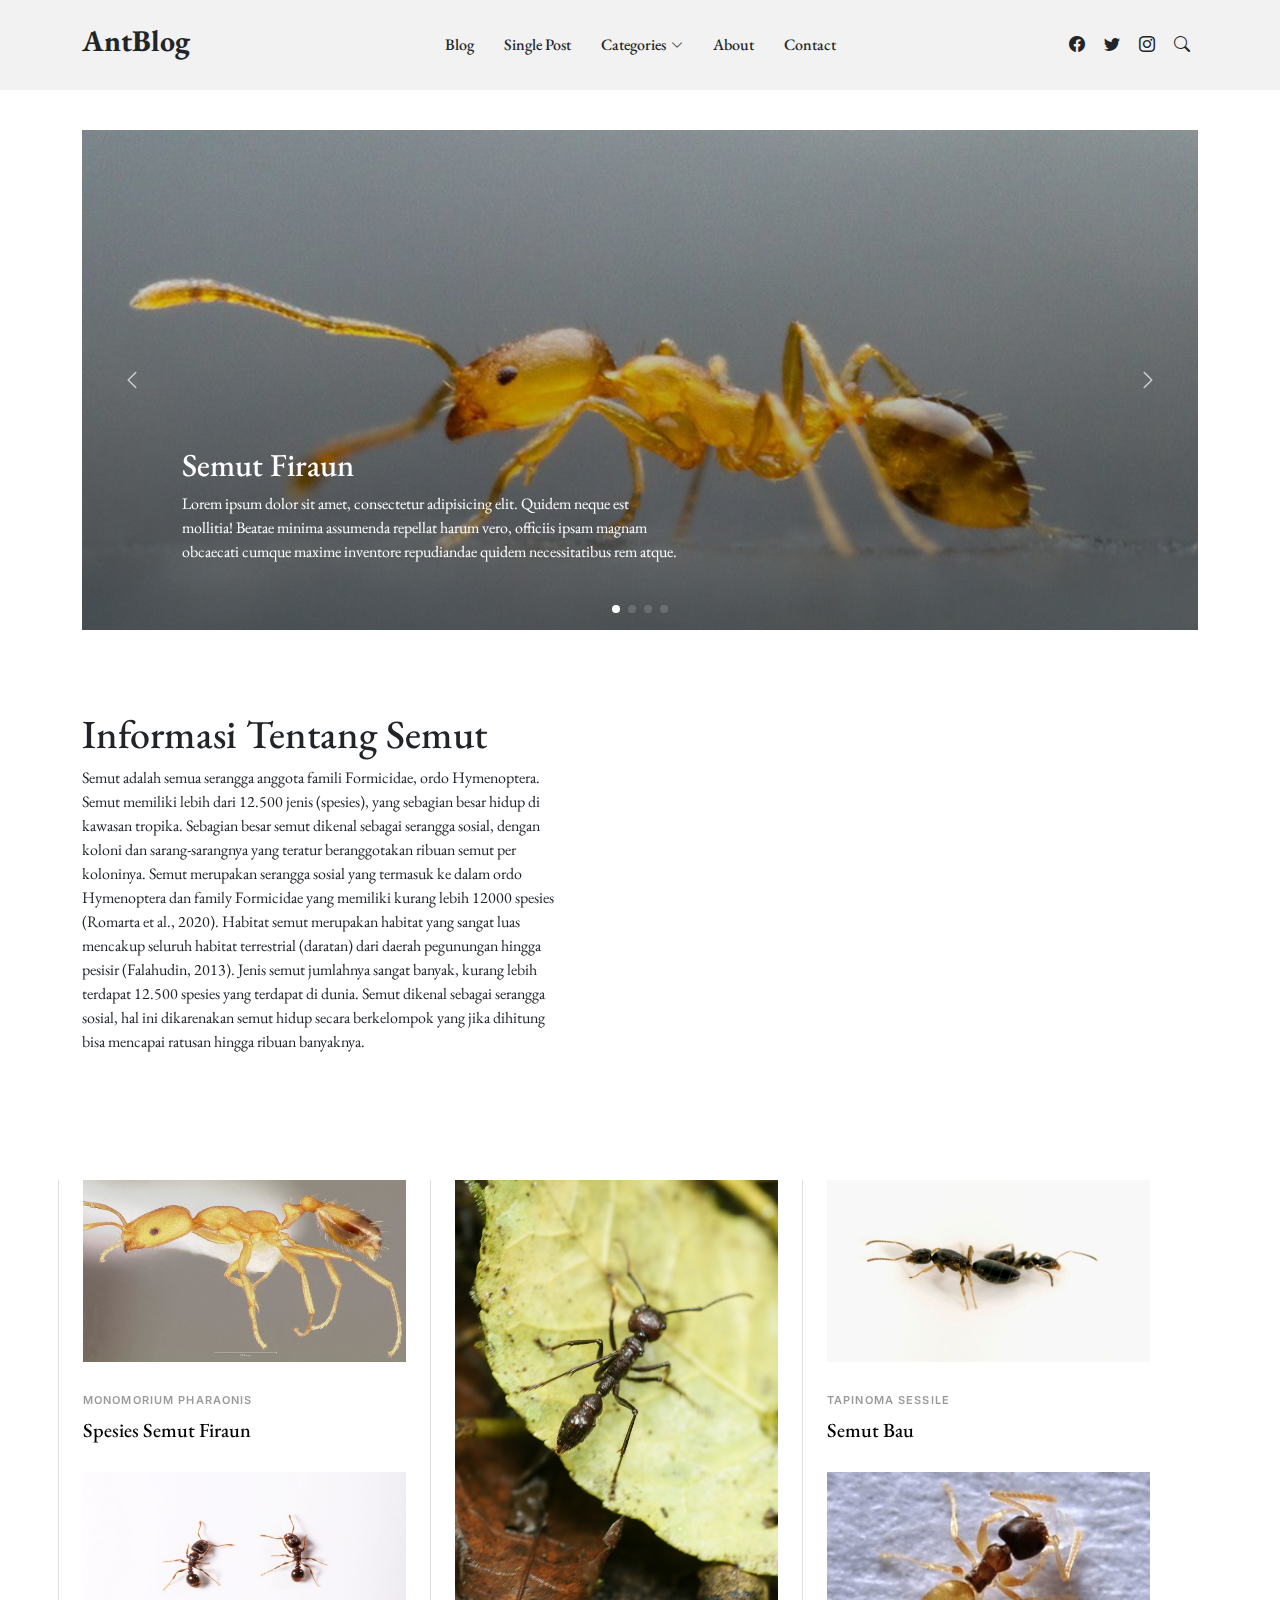
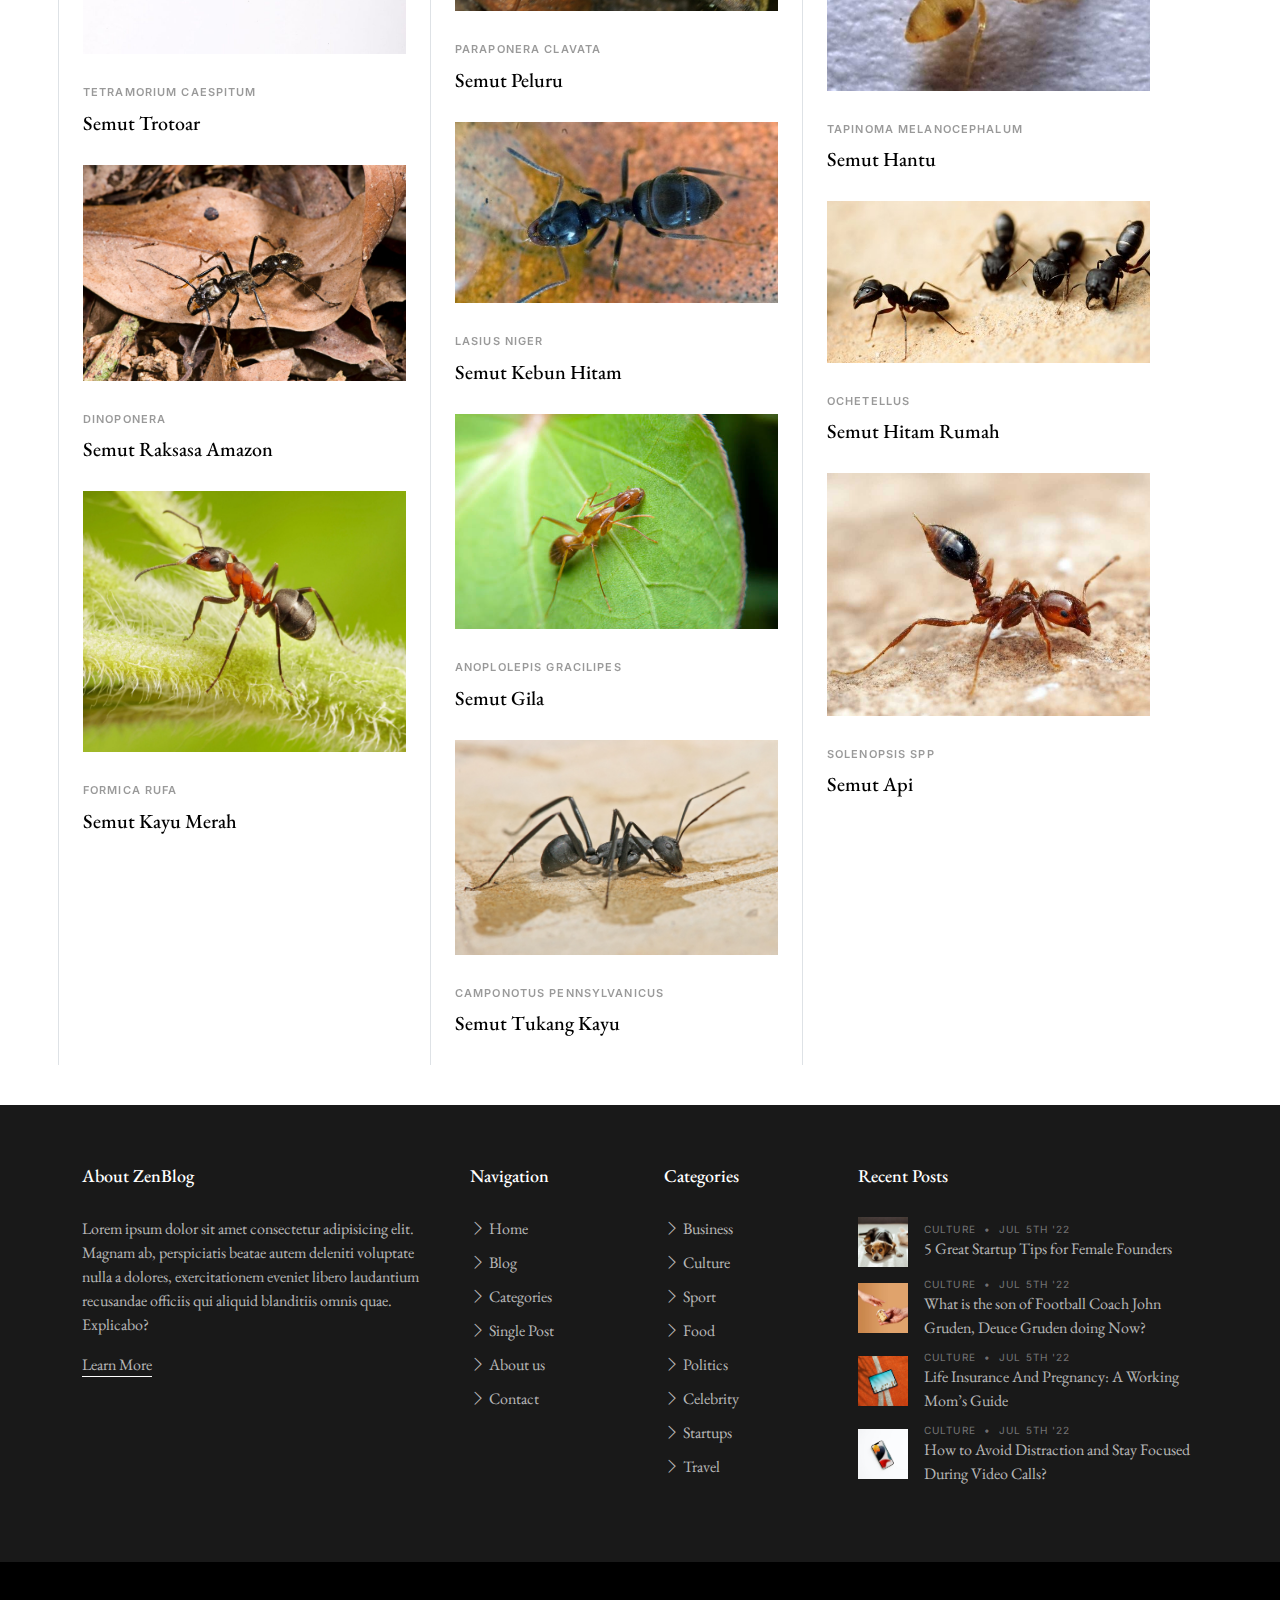
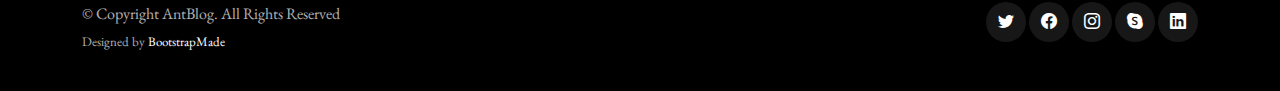
==== index.html @ ba480645 "minggu 1" ====
<!DOCTYPE html>
<html lang="en">

<head>
  <meta charset="utf-8">
  <meta content="width=device-width, initial-scale=1.0" name="viewport">

  <title>AntBlog - Index</title>
  <meta content="" name="description">
  <meta content="" name="keywords">

  <!-- Favicons -->
  <link href="assets/img/favicon.png" rel="icon">
  <link href="assets/img/apple-touch-icon.png" rel="apple-touch-icon">

  <!-- Google Fonts -->
  <link rel="preconnect" href="https://fonts.googleapis.com">
  <link rel="preconnect" href="https://fonts.gstatic.com" crossorigin>
  <link href="https://fonts.googleapis.com/css2?family=EB+Garamond:wght@400;500&family=Inter:wght@400;500&family=Playfair+Display:ital,wght@0,400;0,700;1,400;1,700&display=swap" rel="stylesheet">

  <!-- Vendor CSS Files -->
  <link href="assets/vendor/bootstrap/css/bootstrap.min.css" rel="stylesheet">
  <link href="assets/vendor/bootstrap-icons/bootstrap-icons.css" rel="stylesheet">
  <link href="assets/vendor/swiper/swiper-bundle.min.css" rel="stylesheet">
  <link href="assets/vendor/glightbox/css/glightbox.min.css" rel="stylesheet">
  <link href="assets/vendor/aos/aos.css" rel="stylesheet">

  <!-- Template Main CSS Files -->
  <link href="assets/css/variables.css" rel="stylesheet">
  <link href="assets/css/main.css" rel="stylesheet">

  <!-- =======================================================
  * Template Name: ZenBlog
  * Updated: Mar 10 2023 with Bootstrap v5.2.3
  * Template URL: https://bootstrapmade.com/zenblog-bootstrap-blog-template/
  * Author: BootstrapMade.com
  * License: https:///bootstrapmade.com/license/
  ======================================================== -->
</head>

<body>

  <!-- ======= Header ======= -->
  <header id="header" class="header d-flex align-items-center fixed-top">
    <div class="container-fluid container-xl d-flex align-items-center justify-content-between">

      <a href="index.html" class="logo d-flex align-items-center">
        <!-- Uncomment the line below if you also wish to use an image logo -->
        <!-- <img src="assets/img/logo.png" alt=""> -->
        <h1>AntBlog</h1>
      </a>

      <nav id="navbar" class="navbar">
        <ul>
          <li><a href="index.html">Blog</a></li>
          <li><a href="single-post.html">Single Post</a></li>
          <li class="dropdown"><a href="category.html"><span>Categories</span> <i class="bi bi-chevron-down dropdown-indicator"></i></a>
            <ul>
              <li><a href="search-result.html">Search Result</a></li>
              <li><a href="#">Drop Down 1</a></li>
              <li class="dropdown"><a href="#"><span>Deep Drop Down</span> <i class="bi bi-chevron-down dropdown-indicator"></i></a>
                <ul>
                  <li><a href="#">Deep Drop Down 1</a></li>
                  <li><a href="#">Deep Drop Down 2</a></li>
                  <li><a href="#">Deep Drop Down 3</a></li>
                  <li><a href="#">Deep Drop Down 4</a></li>
                  <li><a href="#">Deep Drop Down 5</a></li>
                </ul>
              </li>
              <li><a href="#">Drop Down 2</a></li>
              <li><a href="#">Drop Down 3</a></li>
              <li><a href="#">Drop Down 4</a></li>
            </ul>
          </li>

          <li><a href="about.html">About</a></li>
          <li><a href="contact.html">Contact</a></li>
        </ul>
      </nav><!-- .navbar -->

      <div class="position-relative">
        <a href="#" class="mx-2"><span class="bi-facebook"></span></a>
        <a href="#" class="mx-2"><span class="bi-twitter"></span></a>
        <a href="#" class="mx-2"><span class="bi-instagram"></span></a>

        <a href="#" class="mx-2 js-search-open"><span class="bi-search"></span></a>
        <i class="bi bi-list mobile-nav-toggle"></i>

        <!-- ======= Search Form ======= -->
        <div class="search-form-wrap js-search-form-wrap">
          <form action="search-result.html" class="search-form">
            <span class="icon bi-search"></span>
            <input type="text" placeholder="Search" class="form-control">
            <button class="btn js-search-close"><span class="bi-x"></span></button>
          </form>
        </div><!-- End Search Form -->

      </div>

    </div>

  </header><!-- End Header -->

  <main id="main">

    <!-- ======= Hero Slider Section ======= -->
    <section id="hero-slider" class="hero-slider">
      <div class="container-md" data-aos="fade-in">
        <div class="row">
          <div class="col-12">
            <div class="swiper sliderFeaturedPosts">
              <div class="swiper-wrapper">
                <div class="swiper-slide">
                  <a href="#" class="img-bg d-flex align-items-end" style="background-image: url('assets/img/post-slide-1.png');">
                    <div class="img-bg-inner">
                      <h2>Semut Firaun</h2>
                      <p>Lorem ipsum dolor sit amet, consectetur adipisicing elit. Quidem neque est mollitia! Beatae minima assumenda repellat harum vero, officiis ipsam magnam obcaecati cumque maxime inventore repudiandae quidem necessitatibus rem atque.</p>
                    </div>
                  </a>
                </div>

                <div class="swiper-slide">
                  <a href="#" class="img-bg d-flex align-items-end" style="background-image: url('assets/img/post-slide-2.jpg');">
                    <div class="img-bg-inner">
                      <h2>Semut Gila</h2>
                      <p>Lorem ipsum dolor sit amet, consectetur adipisicing elit. Quidem neque est mollitia! Beatae minima assumenda repellat harum vero, officiis ipsam magnam obcaecati cumque maxime inventore repudiandae quidem necessitatibus rem atque.</p>
                    </div>
                  </a>
                </div>

                <div class="swiper-slide">
                  <a href="#" class="img-bg d-flex align-items-end" style="background-image: url('assets/img/post-slide-3.jpg');">
                    <div class="img-bg-inner">
                      <h2>Semut Hitam</h2>
                      <p>Lorem ipsum dolor sit amet, consectetur adipisicing elit. Quidem neque est mollitia! Beatae minima assumenda repellat harum vero, officiis ipsam magnam obcaecati cumque maxime inventore repudiandae quidem necessitatibus rem atque.</p>
                    </div>
                  </a>
                </div>

                <div class="swiper-slide">
                  <a href="single-post.html" class="img-bg d-flex align-items-end" style="background-image: url('assets/img/post-slide-4.jpg');">
                    <div class="img-bg-inner">
                      <h2>Semut Lompat Asal India</h2>
                      <p>Lorem ipsum dolor sit amet, consectetur adipisicing elit. Quidem neque est mollitia! Beatae minima assumenda repellat harum vero, officiis ipsam magnam obcaecati cumque maxime inventore repudiandae quidem necessitatibus rem atque.</p>
                    </div>
                  </a>
                </div>
              </div>
              <div class="custom-swiper-button-next">
                <span class="bi-chevron-right"></span>
              </div>
              <div class="custom-swiper-button-prev">
                <span class="bi-chevron-left"></span>
              </div>

              <div class="swiper-pagination"></div>
            </div>
          </div>
        </div>
      </div>
    </section><!-- End Hero Slider Section -->
    <!-- ======= Post Grid Section ======= -->
    <section id="posts" class="posts">
      <div class="container" data-aos="fade-up">
        <div class="row g-5">
          <div class="col-lg-8">
            <div class="col-lg-8">
              <div class="post-entry-1">
                <h1 class="mb-2"><a href="#">Informasi Tentang Semut</a></h1>
                <p class="mb-4 d-block">Semut adalah semua serangga anggota famili Formicidae, ordo Hymenoptera. Semut memiliki lebih dari 12.500 jenis (spesies), yang sebagian besar hidup di kawasan tropika. Sebagian besar semut dikenal sebagai serangga sosial, dengan koloni dan sarang-sarangnya yang teratur beranggotakan ribuan semut per koloninya.
                  Semut merupakan serangga sosial yang termasuk ke dalam ordo Hymenoptera dan family Formicidae yang memiliki kurang lebih 12000 spesies (Romarta et al., 2020). Habitat semut merupakan habitat yang sangat luas mencakup seluruh habitat terrestrial (daratan) dari daerah pegunungan hingga pesisir (Falahudin, 2013).
                  Jenis semut jumlahnya sangat banyak, kurang lebih terdapat 12.500 spesies yang terdapat di dunia. Semut dikenal sebagai serangga sosial, hal ini dikarenakan semut hidup secara berkelompok yang jika dihitung bisa mencapai ratusan hingga ribuan banyaknya.</p>
              </div>
              </div>
            </div>
            <div class="row g-5">
              <div class="col-lg-4 border-start custom-border">
                <div class="post-entry-1">
                  <a href="single-post.html"><img src="assets/img/post-firaun-1.jpg" alt="" class="img-fluid"></a>
                  <div class="post-meta"><span class="date">Monomorium pharaonis</span></div>
                  <h2><a href="single-post.html">Spesies Semut Firaun</a></h2>
                </div>
                <div class="post-entry-1">
                  <a href="single-post.html"><img src="assets/img/post-trotoar-1.jpg" alt="" class="img-fluid"></a>
                  <div class="post-meta"><span class="date">Tetramorium caespitum</span></div>
                  <h2><a href="single-post.html">Semut Trotoar</a></h2>
                </div>
                <div class="post-entry-1">
                  <a href="single-post.html"><img src="assets/img/post-amazon-1.jpg" alt="" class="img-fluid"></a>
                  <div class="post-meta"><span class="date">Dinoponera </span></div>
                  <h2><a href="single-post.html">Semut Raksasa Amazon</a></h2>
                </div>
                <div class="post-entry-1">
                  <a href="single-post.html"><img src="assets/img/post-kayuMerah-1.jpg" alt="" class="img-fluid"></a>
                  <div class="post-meta"><span class="date">Formica rufa</span></div>
                  <h2><a href="single-post.html">Semut Kayu Merah</a></h2>
                </div>
              </div>
              <div class="col-lg-4 border-start custom-border">
                <div class="post-entry-1">
                  <a href="single-post.html"><img src="assets/img/post-peluru-1.jpg" alt="" class="img-fluid"></a>
                  <div class="post-meta"><span class="date"> Paraponera clavata</span></div>
                  <h2><a href="single-post.html">Semut Peluru</a></h2>
                </div>
                <div class="post-entry-1">
                  <a href="single-post.html"><img src="assets/img/post-kebun-1.jpg" alt="" class="img-fluid"></a>
                  <div class="post-meta"><span class="date">Lasius niger</span></div>
                  <h2><a href="single-post.html">Semut Kebun Hitam</a></h2>
                </div>
                <div class="post-entry-1">
                  <a href="single-post.html"><img src="assets/img/post-gila-1.jpg" alt="" class="img-fluid"></a>
                  <div class="post-meta"><span class="date">Anoplolepis gracilipes</span></div>
                  <h2><a href="single-post.html">Semut Gila</a></h2>
                </div>
                <div class="post-entry-1">
                  <a href="single-post.html"><img src="assets/img/post-kayu-2.jpg" alt="" class="img-fluid"></a>
                  <div class="post-meta"><span class="date">Camponotus pennsylvanicus</span></div>
                  <h2><a href="single-post.html">Semut Tukang Kayu</a></h2>
                </div>
              </div>
              <div class="col-lg-4 border-start custom-border">
                <div class="post-entry-1">
                  <a href="single-post.html"><img src="assets/img/post-bau-1.jpg" alt="" class="img-fluid"></a>
                  <div class="post-meta"><span class="date">Tapinoma sessile</span></div>
                  <h2><a href="single-post.html">Semut Bau</a></h2>
                </div>
                <div class="post-entry-1">
                  <a href="single-post.html"><img src="assets/img/post-hantu-1.jpg" alt="" class="img-fluid"></a>
                  <div class="post-meta"><span class="date">Tapinoma melanocephalum</span></div>
                  <h2><a href="single-post.html">Semut Hantu</a></h2>
                </div>
                <div class="post-entry-1">
                  <a href="single-post.html"><img src="assets/img/post-hitam-1.jpg" alt="" class="img-fluid"></a>
                  <div class="post-meta"><span class="date">Ochetellus</span></div>
                  <h2><a href="single-post.html">Semut Hitam Rumah</a></h2>
                </div>
                <div class="post-entry-1">
                  <a href="single-post.html"><img src="assets/img/post-api-1.jpg" alt="" class="img-fluid"></a>
                  <div class="post-meta"><span class="date">Solenopsis spp</span></div>
                  <h2><a href="single-post.html">Semut Api </a></h2>
                </div>
              </div>
              
            </div>
          </div>
        </div> <!-- End .row -->
      </div>
    </section> <!-- End Post Grid Section -->

  </main><!-- End #main -->

  <!-- ======= Footer ======= -->
  <footer id="footer" class="footer">

    <div class="footer-content">
      <div class="container">

        <div class="row g-5">
          <div class="col-lg-4">
            <h3 class="footer-heading">About ZenBlog</h3>
            <p>Lorem ipsum dolor sit amet consectetur adipisicing elit. Magnam ab, perspiciatis beatae autem deleniti voluptate nulla a dolores, exercitationem eveniet libero laudantium recusandae officiis qui aliquid blanditiis omnis quae. Explicabo?</p>
            <p><a href="about.html" class="footer-link-more">Learn More</a></p>
          </div>
          <div class="col-6 col-lg-2">
            <h3 class="footer-heading">Navigation</h3>
            <ul class="footer-links list-unstyled">
              <li><a href="index.html"><i class="bi bi-chevron-right"></i> Home</a></li>
              <li><a href="index.html"><i class="bi bi-chevron-right"></i> Blog</a></li>
              <li><a href="category.html"><i class="bi bi-chevron-right"></i> Categories</a></li>
              <li><a href="single-post.html"><i class="bi bi-chevron-right"></i> Single Post</a></li>
              <li><a href="about.html"><i class="bi bi-chevron-right"></i> About us</a></li>
              <li><a href="contact.html"><i class="bi bi-chevron-right"></i> Contact</a></li>
            </ul>
          </div>
          <div class="col-6 col-lg-2">
            <h3 class="footer-heading">Categories</h3>
            <ul class="footer-links list-unstyled">
              <li><a href="category.html"><i class="bi bi-chevron-right"></i> Business</a></li>
              <li><a href="category.html"><i class="bi bi-chevron-right"></i> Culture</a></li>
              <li><a href="category.html"><i class="bi bi-chevron-right"></i> Sport</a></li>
              <li><a href="category.html"><i class="bi bi-chevron-right"></i> Food</a></li>
              <li><a href="category.html"><i class="bi bi-chevron-right"></i> Politics</a></li>
              <li><a href="category.html"><i class="bi bi-chevron-right"></i> Celebrity</a></li>
              <li><a href="category.html"><i class="bi bi-chevron-right"></i> Startups</a></li>
              <li><a href="category.html"><i class="bi bi-chevron-right"></i> Travel</a></li>

            </ul>
          </div>

          <div class="col-lg-4">
            <h3 class="footer-heading">Recent Posts</h3>

            <ul class="footer-links footer-blog-entry list-unstyled">
              <li>
                <a href="single-post.html" class="d-flex align-items-center">
                  <img src="assets/img/post-sq-1.jpg" alt="" class="img-fluid me-3">
                  <div>
                    <div class="post-meta d-block"><span class="date">Culture</span> <span class="mx-1">&bullet;</span> <span>Jul 5th '22</span></div>
                    <span>5 Great Startup Tips for Female Founders</span>
                  </div>
                </a>
              </li>

              <li>
                <a href="single-post.html" class="d-flex align-items-center">
                  <img src="assets/img/post-sq-2.jpg" alt="" class="img-fluid me-3">
                  <div>
                    <div class="post-meta d-block"><span class="date">Culture</span> <span class="mx-1">&bullet;</span> <span>Jul 5th '22</span></div>
                    <span>What is the son of Football Coach John Gruden, Deuce Gruden doing Now?</span>
                  </div>
                </a>
              </li>

              <li>
                <a href="single-post.html" class="d-flex align-items-center">
                  <img src="assets/img/post-sq-3.jpg" alt="" class="img-fluid me-3">
                  <div>
                    <div class="post-meta d-block"><span class="date">Culture</span> <span class="mx-1">&bullet;</span> <span>Jul 5th '22</span></div>
                    <span>Life Insurance And Pregnancy: A Working Mom’s Guide</span>
                  </div>
                </a>
              </li>

              <li>
                <a href="single-post.html" class="d-flex align-items-center">
                  <img src="assets/img/post-sq-4.jpg" alt="" class="img-fluid me-3">
                  <div>
                    <div class="post-meta d-block"><span class="date">Culture</span> <span class="mx-1">&bullet;</span> <span>Jul 5th '22</span></div>
                    <span>How to Avoid Distraction and Stay Focused During Video Calls?</span>
                  </div>
                </a>
              </li>

            </ul>

          </div>
        </div>
      </div>
    </div>

    <div class="footer-legal">
      <div class="container">

        <div class="row justify-content-between">
          <div class="col-md-6 text-center text-md-start mb-3 mb-md-0">
            <div class="copyright">
              © Copyright <strong><span>AntBlog</span></strong>. All Rights Reserved
            </div>

            <div class="credits">
              <!-- All the links in the footer should remain intact. -->
              <!-- You can delete the links only if you purchased the pro version. -->
              <!-- Licensing information: https://bootstrapmade.com/license/ -->
              <!-- Purchase the pro version with working PHP/AJAX contact form: https://bootstrapmade.com/herobiz-bootstrap-business-template/ -->
              Designed by <a href="https://bootstrapmade.com/">BootstrapMade</a>
            </div>

          </div>

          <div class="col-md-6">
            <div class="social-links mb-3 mb-lg-0 text-center text-md-end">
              <a href="#" class="twitter"><i class="bi bi-twitter"></i></a>
              <a href="#" class="facebook"><i class="bi bi-facebook"></i></a>
              <a href="#" class="instagram"><i class="bi bi-instagram"></i></a>
              <a href="#" class="google-plus"><i class="bi bi-skype"></i></a>
              <a href="#" class="linkedin"><i class="bi bi-linkedin"></i></a>
            </div>

          </div>

        </div>

      </div>
    </div>

  </footer>

  <a href="#" class="scroll-top d-flex align-items-center justify-content-center"><i class="bi bi-arrow-up-short"></i></a>

  <!-- Vendor JS Files -->
  <script src="assets/vendor/bootstrap/js/bootstrap.bundle.min.js"></script>
  <script src="assets/vendor/swiper/swiper-bundle.min.js"></script>
  <script src="assets/vendor/glightbox/js/glightbox.min.js"></script>
  <script src="assets/vendor/aos/aos.js"></script>
  <script src="assets/vendor/php-email-form/validate.js"></script>

  <!-- Template Main JS File -->
  <script src="assets/js/main.js"></script>

</body>

</html>
---- assets/css/variables.css ----
/**
* Template Name: ZenBlog
* File: variables.css
* Description: Easily customize colors, typography, and other repetitive properties used in the template main stylesheet file main.css
* 
* Template URL: https://bootstrapmade.com/zenblog-bootstrap-blog-template/
* Author: BootstrapMade.com
* License: https://bootstrapmade.com/license/
* 
* Contents:
* 1. ZenBlog template variables 
* 2. Override default Bootstrap variables
* 3. Set color and background class names
*
* Learn more about CSS variables at https://developer.mozilla.org/en-US/docs/Web/CSS/Using_CSS_custom_properties
*/

/*--------------------------------------------------------------
# 1. ZenBlog template variables 
--------------------------------------------------------------*/
:root {

  /* Fonts */
  --font-default: 'EB Garamond', system-ui, -apple-system, "Segoe UI", Roboto, "Helvetica Neue", Arial, "Noto Sans", "Liberation Sans", sans-serif, "Apple Color Emoji", "Segoe UI Emoji", "Segoe UI Symbol", "Noto Color Emoji";
  --font-primary: 'EB Garamond', serif; /*'Playfair Display', serif;*/
  --font-secondary: 'Inter', sans-serif;

  /* Colors */
  /* The *-rgb color names are simply the RGB converted value of the corresponding color for use in the rgba() function */

  /* Default text color */
  --color-default: #212529;
  --color-default-rgb: 33, 37, 41;

  /* Defult links color */
  --color-links: #212529;
  --color-links-hover: #15171a;

  /* Primay colors */
  --color-primary: #212529;
  --color-primary-light: #26282c;
  --color-primary-dark: #0b0c0e;

  --color-primary-rgb: 33, 37, 41;
  --color-primary-light-rgb: 38, 40, 44;
  --color-primary-dark-rgb: 11, 12, 14;

  /* Secondary colors */
  --color-secondary: #596d80;
  --color-secondary-light: #8498aa;
  --color-secondary-dark: #404f5c;

  --color-secondary-rgb: 89, 109, 128;
  --color-secondary-light-rgb: 132, 152, 170;
  --color-secondary-dark-rgb: 64, 79, 92;

  /* General colors */
  --color-blue: #0d6efd;
  --color-blue-rgb: 13, 110, 253;

  --color-indigo: #6610f2;
  --color-indigo-rgb: 102, 16, 242;

  --color-purple: #6f42c1;
  --color-purple-rgb: 111, 66, 193;
  
  --color-pink: #f3268c;
  --color-pink-rgb: 243, 38, 140;

  --color-red: #df1529;
  --color-red-rgb: 223, 21, 4;

  --color-orange: #fd7e14;
  --color-orange-rgb: 253, 126, 20;

  --color-yellow: #ffc107;
  --color-yellow-rgb: 255, 193, 7;

  --color-green: #059652;
  --color-green-rgb: 5, 150, 82;

  --color-teal: #20c997;
  --color-teal-rgb: 32, 201, 151;

  --color-cyan: #0dcaf0;
  --color-cyan-rgb: 13, 202, 240;

  --color-white: #ffffff;
  --color-white-rgb: 255, 255, 255;

  --color-gray: #6c757d;
  --color-gray-rgb: 108, 117, 125;

  --color-black: #000000;
  --color-black-rgb: 0, 0, 0;
}

/*--------------------------------------------------------------
# 2. Override default Bootstrap variables
--------------------------------------------------------------*/
:root {
  --bs-blue: var(--color-blue);
  --bs-indigo: var(--color-indigo);
  --bs-purple: var(--color-purple);
  --bs-pink: var(--color-pink);
  --bs-red: var(--color-red);
  --bs-orange: var(--color-orange);
  --bs-yellow: var(--color-yellow);
  --bs-green: var(--color-green);
  --bs-teal: var(--color-teal);
  --bs-cyan: var(--color-cyan);
  --bs-white: var(--color-white);
  --bs-gray: var(--color-gray);
  --bs-gray-dark: #343a40;
  --bs-gray-100: #f8f9fa;
  --bs-gray-200: #e9ecef;
  --bs-gray-300: #dee2e6;
  --bs-gray-400: #ced4da;
  --bs-gray-500: #adb5bd;
  --bs-gray-600: #6c757d;
  --bs-gray-700: #495057;
  --bs-gray-800: #343a40;
  --bs-gray-900: #212529;
  --bs-primary: var(--color-blue);
  --bs-secondary: var(--color-blue);
  --bs-success: #198754;
  --bs-info: #0dcaf0;
  --bs-warning: #ffc107;
  --bs-danger: #dc3545;
  --bs-light: #f8f9fa;
  --bs-dark: #212529;
  --bs-primary-rgb: var(--color-primary-rgb);
  --bs-secondary-rgb: var(--color-secondary-rgb);
  --bs-success-rgb: 25, 135, 84;
  --bs-info-rgb: 13, 202, 240;
  --bs-warning-rgb: 255, 193, 7;
  --bs-danger-rgb: 220, 53, 69;
  --bs-light-rgb: 248, 249, 250;
  --bs-dark-rgb: 33, 37, 41;
  --bs-white-rgb: var(--color-white-rgb);
  --bs-black-rgb: var(--color-black-rgb);
  --bs-body-color-rgb: var(--color-default-rgb);
  --bs-body-bg-rgb: 255, 255, 255;
  --bs-font-sans-serif: var(--font-default);
  --bs-font-monospace: SFMono-Regular, Menlo, Monaco, Consolas, "Liberation Mono", "Courier New", monospace;
  --bs-gradient: linear-gradient(180deg, rgba(255, 255, 255, 0.15), rgba(255, 255, 255, 0));
  --bs-body-font-family: var(--font-default);
  --bs-body-font-size: 1rem;
  --bs-body-font-weight: 400;
  --bs-body-line-height: 1.5;
  --bs-body-color: var(--color-default);
  --bs-body-bg: #fff;
}

/*--------------------------------------------------------------
# 3. Set color and background class names
--------------------------------------------------------------*/
/* Fonts */
.font-default { font-family: var(--font-default) !important; }
.font-primary { font-family: var(--font-primary) !important;}
.font-secondary { font-family: var(--font-secondary) !important; }

/* Text Colors */
.color-default { color: var(--color-default) !important; }
.color-links { color: var(--color-links) !important; }
.color-links:hover { color: var(--color-links-hover) !important; }
.color-primary { color: var(--color-primary) !important; }
.color-primary-light { color: var(--color-primary-light) !important; }
.color-primary-dark { color: var(--color-primary-dark) !important; }
.color-secondary { color: var(--color-secondary) !important; }
.color-secondary-light { color: var(--color-secondary-light) !important; }
.color-secondary-dark { color: var(--color-secondary-dark) !important; }
.color-blue { color: var(--color-blue) !important; }
.color-indigo { color: var(--color-indigo) !important; }
.color-purple { color: var(--color-purple) !important; }
.color-pink { color: var(--color-pink) !important; }
.color-red { color: var(--color-red) !important; }
.color-orange { color: var(--color-orange) !important; }
.color-yellow { color: var(--color-yellow) !important; }
.color-green { color: var(--color-green) !important; }
.color-teal { color: var(--color-teal) !important; }
.color-cyan { color: var(--color-cyan) !important; }
.color-white { color: var(--color-white) !important; }
.color-gray { color: var(--color-gray) !important; }
.color-black { color: var(--color-black) !important; }

/* Background Colors */
.bg-default { background-color: var(--color-default) !important; }
.bg-primary { background-color: var(--color-primary) !important; }
.bg-primary-light { background-color: var(--color-primary-light) !important; }
.bg-primary-dark { background-color: var(--color-primary-dark) !important; }
.bg-secondary { background-color: var(--color-secondary) !important; }
.bg-secondary-light { background-color: var(--color-secondary-light) !important; }
.bg-secondary-dark { background-color: var(--color-secondary-dark) !important; }
.bg-blue { background-color: var(--color-blue) !important; }
.bg-indigo { background-color: var(--color-indigo) !important; }
.bg-purple { background-color: var(--color-purple) !important; }
.bg-pink { background-color: var(--color-pink) !important; }
.bg-red { background-color: var(--color-red) !important; }
.bg-orange { background-color: var(--color-orange) !important; }
.bg-yellow { background-color: var(--color-yellow) !important; }
.bg-green { background-color: var(--color-green) !important; }
.bg-teal { background-color: var(--color-teal) !important; }
.bg-cyan { background-color: var(--color-cyan) !important; }
.bg-white { background-color: var(--color-white) !important; }
.bg-gray { background-color: var(--color-gray) !important; }
.bg-black { background-color: var(--color-black) !important; }
---- assets/css/main.css ----
/**
* Template Name: ZenBlog
* Updated: Mar 10 2023 with Bootstrap v5.2.3
* Template URL: https://bootstrapmade.com/zenblog-bootstrap-blog-template/
* Author: BootstrapMade.com
* License: https:///bootstrapmade.com/license/
*/

/**
* Check out variables.css for easy customization of colors, typography, and other repetitive properties
*/
/*--------------------------------------------------------------
# General
--------------------------------------------------------------*/
:root {
  scroll-behavior: smooth;
}

body {
  color: rgba(var(--color-primary-rgb), 1);
}

a {
  color: var(--color-links);
  text-decoration: none;
}

a:hover {
  color: var(--color-links-hover);
  text-decoration: none;
}

h1,
h2,
h3,
h4,
h5,
h6 {
  font-family: var(--font-primary);
}

#main {
  margin-top: 90px;
}

/*--------------------------------------------------------------
# Sections & Section Header
--------------------------------------------------------------*/
section {
  padding: 40px 0;
  overflow: hidden;
}

.section-header {
  border-bottom: 2px solid var(--color-black);
}

.section-header h2 {
  font-size: 50px;
  color: var(--color-black);
}

.section-header p {
  margin-bottom: 0;
}

/*--------------------------------------------------------------
# Scroll top button
--------------------------------------------------------------*/
.scroll-top {
  position: fixed;
  visibility: hidden;
  opacity: 0;
  right: 15px;
  bottom: 15px;
  z-index: 99999;
  background: var(--color-primary);
  width: 40px;
  height: 40px;
  border-radius: 4px;
  transition: all 0.4s;
}

.scroll-top i {
  font-size: 24px;
  color: #fff;
  line-height: 0;
}

.scroll-top:hover {
  background: rgba(var(--color-primary-rgb), 0.8);
  color: #fff;
}

.scroll-top.active {
  visibility: visible;
  opacity: 1;
}

/*--------------------------------------------------------------
# Page title
--------------------------------------------------------------*/
.page-title {
  font-size: 70px;
  color: var(--color-black);
}

/* Form Input Fieldds */
.form-control:active,
.form-control:focus {
  outline: none;
  box-shadow: none;
  border-color: var(--color-black);
}

.btn:active,
.btn:focus {
  outline: none;
}

.btn.btn-primary {
  background-color: var(--color-black);
  color: var(--color-white);
  border-color: var(--color-black);
}

/*--------------------------------------------------------------
# Header
--------------------------------------------------------------*/
.header {
  height: 90px;
  transition: all 0.5s;
  z-index: 997;
  background: #f2f2f2;
}

.header.sticked {
  height: 70px;
}

.header .logo img {
  max-height: 40px;
  margin-right: 6px;
}

.header .logo h1 {
  font-size: 30px;
  font-weight: 700;
  color: var(--color-default);
  font-family: var(--font-primary);
}

.search-form-wrap {
  position: absolute;
  right: 0;
  top: 0;
  z-index: 9;
  transition: 0.3s all ease;
  visibility: hidden;
  opacity: 0;
}

.search-form-wrap .search-form {
  position: relative;
}

.search-form-wrap .search-form .form-control {
  width: 300px;
  border: none;
  box-shadow: 0 15px 20px -10px rgba(var(--color-black-rgb), 0.1);
  padding-left: 40px;
  padding-right: 40px;
}

.search-form-wrap .search-form .form-control:active,
.search-form-wrap .search-form .form-control:focus {
  outline: none;
  box-shadow: none;
}

.search-form-wrap .search-form .icon {
  position: absolute;
  left: 0;
  top: 7px;
  opacity: 0.5;
  left: 10px;
}

.search-form-wrap .search-form .btn {
  position: absolute;
  top: 2px;
  right: 4px;
  padding: 0;
  margin: 0;
  line-height: 1;
  font-size: 30px;
}

.search-form-wrap .search-form .btn:active,
.search-form-wrap .search-form .btn:focus {
  outline: none;
  box-shadow: none;
}

.search-form-wrap.active {
  visibility: visible;
  opacity: 1;
}

section {
  scroll-margin-top: 70px;
}

/*--------------------------------------------------------------
# Desktop Navigation 
--------------------------------------------------------------*/
@media (min-width: 1280px) {
  .navbar {
    padding: 0;
  }

  .navbar ul {
    margin: 0;
    padding: 0;
    display: flex;
    list-style: none;
    align-items: center;
  }

  .navbar li {
    position: relative;
  }

  .navbar a,
  .navbar a:focus {
    display: flex;
    align-items: center;
    justify-content: space-between;
    padding: 10px 0 10px 30px;
    font-family: var(--font-default);
    font-size: 16px;
    font-weight: 500;
    color: rgba(var(--color-default-rgb), 1);
    white-space: nowrap;
    transition: 0.3s;
  }

  .navbar a i,
  .navbar a:focus i {
    font-size: 12px;
    line-height: 0;
    margin-left: 5px;
  }

  .navbar a:hover,
  .navbar .active,
  .navbar .active:focus,
  .navbar li:hover>a {
    color: var(--color-default);
  }

  .navbar .getstarted,
  .navbar .getstarted:focus {
    background: var(--color-primary);
    padding: 8px 20px;
    margin-left: 30px;
    border-radius: 4px;
    color: var(--color-white);
  }

  .navbar .getstarted:hover,
  .navbar .getstarted:focus:hover {
    color: var(--color-white);
    background: rgba(var(--color-primary-rgb), 0.8);
  }

  .navbar .dropdown ul {
    display: block;
    position: absolute;
    left: 14px;
    top: calc(100% + 30px);
    margin: 0;
    padding: 10px 0;
    z-index: 99;
    opacity: 0;
    visibility: hidden;
    background: var(--color-white);
    box-shadow: 0px 0px 30px rgba(127, 137, 161, 0.25);
    transition: 0.3s;
    border-radius: 4px;
  }

  .navbar .dropdown ul li {
    min-width: 200px;
  }

  .navbar .dropdown ul a {
    padding: 10px 20px;
    font-size: 15px;
    text-transform: none;
    font-weight: 400;
  }

  .navbar .dropdown ul a i {
    font-size: 12px;
  }

  .navbar .dropdown ul a:hover,
  .navbar .dropdown ul .active:hover,
  .navbar .dropdown ul li:hover>a {
    color: var(--color-primary);
  }

  .navbar .dropdown:hover>ul {
    opacity: 1;
    top: 100%;
    visibility: visible;
  }

  .navbar .dropdown .dropdown ul {
    top: 0;
    left: calc(100% - 30px);
    visibility: hidden;
  }

  .navbar .dropdown .dropdown:hover>ul {
    opacity: 1;
    top: 0;
    left: 100%;
    visibility: visible;
  }
}

@media (min-width: 1280px) and (max-width: 1366px) {
  .navbar .dropdown .dropdown ul {
    left: -90%;
  }

  .navbar .dropdown .dropdown:hover>ul {
    left: -100%;
  }
}

.mobile-nav-toggle {
  display: none;
}

/*--------------------------------------------------------------
# Mobile Navigation
--------------------------------------------------------------*/
@media (max-width: 1279px) {
  .navbar {
    padding: 0;
    z-index: 9997;
  }

  .navbar ul {
    display: none;
    position: absolute;
    inset: 55px 15px 15px 15px;
    padding: 10px 0;
    margin: 0;
    border-radius: 10px;
    background-color: var(--color-white);
    overflow-y: auto;
    transition: 0.3s;
    z-index: 9998;
  }

  .navbar a,
  .navbar a:focus {
    display: flex;
    align-items: center;
    justify-content: space-between;
    padding: 10px 20px;
    font-family: var(--font-primary);
    font-size: 15px;
    font-weight: 600;
    color: var(--color-primary);
    white-space: nowrap;
    transition: 0.3s;
  }

  .navbar a i,
  .navbar a:focus i {
    font-size: 12px;
    line-height: 0;
    margin-left: 5px;
  }

  .navbar a:hover,
  .navbar .active,
  .navbar .active:focus,
  .navbar li:hover>a {
    color: var(--color-primary);
  }

  .navbar .dropdown ul,
  .navbar .dropdown .dropdown ul {
    position: static;
    display: none;
    z-index: 99;
    padding: 10px 0;
    margin: 10px 20px;
    background: var(--color-white);
    transition: all 0.5s ease-in-out;
    box-shadow: 0px 0px 30px rgba(var(--color-black-rgb), 0.1);
  }

  .navbar .dropdown>.dropdown-active,
  .navbar .dropdown .dropdown>.dropdown-active {
    display: block;
  }

  .mobile-nav-toggle {
    display: inline-block;
    color: var(--color-secondary);
    font-size: 28px;
    cursor: pointer;
    line-height: 0;
    transition: 0.5s;
  }

  .mobile-nav-toggle.bi-x {
    color: var(--color-black);
  }

  .mobile-nav-active {
    overflow: hidden;
  }

  .mobile-nav-active .mobile-nav-toggle {
    position: fixed;
    top: 15px;
    right: 15px;
    z-index: 9999;
    color: var(--color-white);
  }

  .mobile-nav-active .navbar {
    position: fixed;
    overflow: hidden;
    inset: 0;
    background: rgba(var(--color-black-rgb), 0.6);
    transition: 0.3s;
  }

  .mobile-nav-active .navbar>ul {
    display: block;
  }
}

/*--------------------------------------------------------------
# Posts
--------------------------------------------------------------*/
.post-entry-1 {
  margin-bottom: 30px;
}

.post-entry-1 img {
  margin-bottom: 30px;
}


.post-entry-1 h2 {
  margin-bottom: 20px;
  font-size: 20px;
  font-weight: 500;
  line-height: 1.2;
  font-weight: 500;
}

.post-entry-1 h2 a {
  color: var(--color-black);
}

.post-entry-1.lg h2 {
  font-size: 40px;
  line-height: 1;
}

.post-meta {
  font-size: 11px;
  letter-spacing: 0.07rem;
  text-transform: uppercase;
  font-weight: 600;
  font-family: var(--font-secondary);
  color: rgba(var(--color-black-rgb), 0.4);
  margin-bottom: 10px;
}

@media (max-width: 768px) {
  .custom-border {
    border: none !important;
  }
}

.author .photo {
  margin-right: 10px;
}

.author .photo img {
  width: 40px;
  border-radius: 50%;
  margin-bottom: 0;
}

.author .name h3 {
  margin: 0;
  padding: 0;
  font-size: 15px;
  font-family: var(--font-secondary);
}

.trending {
  border: 1px solid rgba(var(--color-black-rgb), 0.1);
}

.trending>h3 {
  color: var(--color-black);
  padding: 20px;
  border-bottom: 1px solid rgba(var(--color-black-rgb), 0.1);
}

.trending .trending-post {
  padding: 0;
  margin: 0;
}

.trending .trending-post li {
  padding: 0;
  margin: 0;
  list-style: none;
  display: block;
}

.trending .trending-post li a {
  display: block;
  padding: 20px;
  border-bottom: 1px solid rgba(var(--color-black-rgb), 0.1);
  position: relative;
  overflow: hidden;
}

.trending .trending-post li a .number {
  position: absolute;
  z-index: -1;
  font-size: 5rem;
  left: -10px;
  top: -20px;
  font-weight: 700;
  color: rgba(var(--color-black-rgb), 0.05);
}

.trending .trending-post li a h3 {
  font-size: 18px;
  color: rgba(var(--color-black-rgb), 0.9);
}

.trending .trending-post li a .author {
  color: rgba(var(--color-black-rgb), 0.7);
  font-weight: 500;
}

.trending .trending-post li a:hover h3 {
  color: rgba(var(--color-black-rgb), 1);
}

.trending .trending-post li:last-child a {
  border-bottom: none;
}

.post-entry-2 {
  margin-bottom: 30px;
}

.post-entry-2 .post-meta {
  font-size: 11px;
  letter-spacing: 0.07rem;
  text-transform: uppercase;
  font-weight: 600;
  font-family: var(--font-secondary);
  color: rgba(var(--color-black-rgb), 0.4);
  margin-bottom: 10px;
}

.post-entry-2 .author {
  color: rgba(var(--color-black-rgb), 0.7);
  font-weight: 500;
  margin-bottom: 20px;
  display: block;
}

.post-entry-2 .thumbnail {
  flex: 0 0 65%;
}

@media (max-width: 960px) {
  .post-entry-2 .thumbnail {
    flex: 0 0 100%;
    margin-bottom: 20px;
  }
}

.post-entry-2.half .thumbnail {
  flex: 0 0 50%;
}

@media (max-width: 768px) {
  .post-entry-2.half .thumbnail {
    flex: 0 0 100%;
    margin-bottom: 20px;
  }
}

.post-entry-2.small-img .thumbnail {
  flex: 0 0 30%;
}

@media (max-width: 768px) {
  .post-entry-2.small-img .thumbnail {
    flex: 0 0 100%;
    margin-bottom: 20px;
  }
}

.img-bg {
  height: 500px;
  background-size: cover;
  background-repeat: no-repeat;
  position: relative;
  background-position: center center;
}

@media (max-width: 768px) {
  .img-bg {
    height: 400px;
  }
}

.img-bg:before {
  position: absolute;
  content: "";
  background: rgb(0, 0, 0);
  background: linear-gradient(0deg, rgb(0, 0, 0) 0%, rgba(0, 0, 0, 0) 100%);
  opacity: 0.5;
  bottom: 0;
  left: 0;
  right: 0;
  z-index: 1;
  top: 0;
}

.img-bg .img-bg-inner {
  position: relative;
  z-index: 2;
  max-width: 700px;
  position: relative;
  padding-left: 100px;
  padding-right: 100px;
  margin-bottom: 50px;
}

@media (max-width: 768px) {
  .img-bg .img-bg-inner {
    padding-left: 30px;
    padding-right: 30px;
    margin-bottom: 50px;
  }
}

.img-bg .img-bg-inner h2,
.img-bg .img-bg-inner p {
  color: var(--color-white);
}

@media (max-width: 500px) {
  .img-bg .img-bg-inner p {
    display: none;
  }
}

.custom-swiper-button-next,
.custom-swiper-button-prev {
  position: absolute;
  top: 50%;
  transform: translateY(-50%);
  z-index: 9;
}

@media (max-width: 768px) {

  .custom-swiper-button-next,
  .custom-swiper-button-prev {
    display: none;
  }
}

.custom-swiper-button-next span,
.custom-swiper-button-prev span {
  font-size: 20px;
  color: rgba(var(--color-white-rgb), 0.7);
  transition: 0.3s all ease;
}

.custom-swiper-button-next:hover span,
.custom-swiper-button-next:focus span,
.custom-swiper-button-prev:hover span,
.custom-swiper-button-prev:focus span {
  color: rgba(var(--color-white-rgb), 1);
}

.custom-swiper-button-next {
  right: 40px;
}

.custom-swiper-button-prev {
  left: 40px;
}

.swiper-pagination .swiper-pagination-bullet {
  background-color: rgba(var(--color-white-rgb), 0.8);
}

.swiper-pagination .swiper-pagination-bullet-active {
  background-color: rgba(var(--color-white-rgb), 1);
}

.more {
  font-family: var(--font-secondary);
  text-transform: uppercase;
  font-size: 12px;
  font-weight: 500;
  position: relative;
  display: inline-block;
  padding-bottom: 5px;
}

.more:before {
  content: "";
  position: absolute;
  height: 2px;
  left: 0;
  right: 0;
  bottom: 0;
  background: var(--color-black);
}

.post-content {
  padding-left: 10%;
  padding-right: 10%;
}

@media (max-width: 768px) {
  .post-content {
    padding-left: 15px;
    padding-right: 15px;
  }
}

.post-content .firstcharacter {
  float: left;
  font-family: Georgia;
  font-size: 75px;
  line-height: 60px;
  padding-top: 4px;
  padding-right: 8px;
  padding-left: 3px;
}

.post-content figure {
  position: relative;
  left: 52%;
  min-width: 990px;
  transform: translateX(-50%);
}

@media (max-width: 1255px) {
  .post-content figure {
    min-width: auto;
    left: auto !important;
    transform: none;
  }
}

.post-content figure figcaption {
  font-family: var(--font-secondary);
  font-size: 14px;
  padding: 10px 0 0 0;
}

.aside-title,
.category-title {
  text-transform: uppercase;
  letter-spacing: 0.1rem;
  font-size: 14px;
  font-weight: 700;
  margin-bottom: 30px;
  border-bottom: 2px solid var(--color-black);
}

.category-title {
  border-bottom: none;
}

.custom-pagination a {
  display: inline-block;
  width: 40px;
  height: 40px;
  line-height: 40px;
  text-align: center;
  border-radius: 50%;
  font-family: var(--font-secondary);
  margin: 5px;
  transition: 0.3s all ease;
}

.custom-pagination a.active {
  background: var(--color-black);
  color: var(--color-white);
}

.custom-pagination a.active:hover {
  background: rgba(var(--color-black-rgb), 0.9);
}

.custom-pagination a:hover {
  background: rgba(var(--color-black-rgb), 0.1);
}

.custom-pagination a.prev,
.custom-pagination a.next {
  width: auto !important;
  border-radius: 4px;
  padding-left: 10px;
  padding-right: 10px;
}

.custom-pagination a.prev:hover,
.custom-pagination a.next:hover {
  background: rgba(var(--color-black-rgb), 0.1);
}

/* custom tab nav on sidebar */
.aside-block {
  margin-bottom: 30px;
}

.aside-block .custom-tab-nav .nav-item {
  display: inline-block;
}

.aside-block .custom-tab-nav .nav-item button {
  color: var(--color-black);
  text-transform: uppercase;
  font-size: 12px;
  font-weight: 700;
  letter-spacing: 2px;
  border-radius: 0;
  padding-left: 0;
  padding-right: 0;
  margin-right: 20px;
}

.aside-block .custom-tab-nav .nav-item button.active {
  background-color: var(--color-black) !important;
  background-color: transparent !important;
  color: var(--color-black);
  border-bottom: 2px solid var(--color-black);
}

.link-video {
  position: relative;
}

.link-video span {
  top: 50%;
  left: 50%;
  transform: translate(-50%, -50%);
  position: absolute;
  width: 50px;
  height: 50px;
  line-height: 50px;
  border-radius: 50%;
  text-align: center;
  display: inline-block;
  background-color: rgba(var(--color-black-rgb), 0.2);
  color: var(--color-white);
}

.aside-links li {
  margin-bottom: 10px;
  padding-bottom: 10px;
  border-bottom: 1px solid rgba(var(--color-black-rgb), 0.1);
}

.aside-links li a {
  display: block;
  color: rgba(var(--color-black-rgb), 0.7);
}

.aside-links li a:hover,
.aside-links li a:focus {
  color: rgba(var(--color-black-rgb), 1);
}

.aside-tags li {
  display: inline-block;
}

.aside-tags li a {
  display: inline-block;
  color: rgba(var(--color-black-rgb), 0.7);
  padding: 7px 10px;
  border: 1px solid rgba(var(--color-black-rgb), 0.1);
  margin-bottom: 3px;
  transition: 0.3s all ease;
}

.aside-tags li a:hover,
.aside-tags li a:focus {
  color: rgba(var(--color-black-rgb), 1);
  border: 1px solid rgba(var(--color-black-rgb), 0.5);
}

/*--------------------------------------------------------------
# Comments
--------------------------------------------------------------*/
.comment {
  /* Font not working in <textarea> for this version of bs */
}

.comment .avatar {
  position: relative;
  display: inline-block;
  width: 3rem;
  height: 3rem;
}

.comment .avatar-img,
.comment .avatar-initials,
.comment .avatar-placeholder {
  width: 100%;
  height: 100%;
  border-radius: inherit;
}

.comment .avatar-img {
  display: block;
  -o-object-fit: cover;
  object-fit: cover;
}

.comment .avatar-initials {
  position: absolute;
  top: 0;
  left: 0;
  display: flex;
  align-items: center;
  justify-content: center;
  color: var(--color-white);
  line-height: 0;
  background-color: rgba(var(--color-black-rgba), 0.1);
}

.comment .avatar-placeholder {
  position: absolute;
  top: 0;
  left: 0;
  background: rgba(var(--color-black-rgba), 0.1) url("data:image/svg+xml,%3csvg xmlns='http://www.w3.org/2000/svg' viewBox='0 0 20 20'%3e%3cpath fill='%23fff' d='M10 9a3 3 0 100-6 3 3 0 000 6zm-7 9a7 7 0 1114 0H3z'/%3e%3c/svg%3e") no-repeat center/1.75rem;
}

.comment .avatar-indicator {
  position: absolute;
  right: 0;
  bottom: 0;
  width: 20%;
  height: 20%;
  display: block;
  background-color: rgba(var(--color-black-rgba), 0.1);
  border-radius: 50%;
}

.comment .avatar-group {
  display: inline-flex;
}

.comment .avatar-group .avatar+.avatar {
  margin-left: -0.75rem;
}

.comment .avatar-group .avatar:hover {
  z-index: 1;
}

.comment .avatar-sm,
.comment .avatar-group-sm>.avatar {
  width: 2.125rem;
  height: 2.125rem;
  font-size: 1rem;
}

.comment .avatar-sm .avatar-placeholder,
.comment .avatar-group-sm>.avatar .avatar-placeholder {
  background-size: 1.25rem;
}

.comment .avatar-group-sm>.avatar+.avatar {
  margin-left: -0.53125rem;
}

.comment .avatar-lg,
.comment .avatar-group-lg>.avatar {
  width: 4rem;
  height: 4rem;
  font-size: 1.5rem;
}

.comment .avatar-lg .avatar-placeholder,
.comment .avatar-group-lg>.avatar .avatar-placeholder {
  background-size: 2.25rem;
}

.comment .avatar-group-lg>.avatar+.avatar {
  margin-left: -1rem;
}

.comment .avatar-light .avatar-indicator {
  box-shadow: 0 0 0 2px rgba(var(--color-white-rgba), 0.75);
}

.comment .avatar-group-light>.avatar {
  box-shadow: 0 0 0 2px rgba(var(--color-white-rgba), 0.75);
}

.comment .avatar-dark .avatar-indicator {
  box-shadow: 0 0 0 2px rgba(var(--color-black-rgba), 0.25);
}

.comment .avatar-group-dark>.avatar {
  box-shadow: 0 0 0 2px rgba(var(--color-black-rgba), 0.25);
}

.comment textarea {
  font-family: inherit;
}

.comment .comment-replies-title,
.comment .comment-title {
  text-transform: uppercase;
  color: var(--color-black) !important;
  letter-spacing: 0.1rem;
  font-size: 14px;
  font-weight: 600;
  margin-bottom: 30px;
}

.comment .comment-meta .text-muted,
.comment .reply-meta .text-muted {
  font-family: var(--font-secondary);
  font-size: 12px;
}

/*--------------------------------------------------------------
# Contact
--------------------------------------------------------------*/
.contact .info-item {
  text-align: center;
}

.contact .info-item i {
  font-size: 48px;
  display: inline-block;
  margin-bottom: 10px;
  color: var(--color-primary);
}

.contact .info-item address,
.contact .info-item p {
  margin-bottom: 0;
}

.contact .info-item h3 {
  font-size: 16px;
  margin-bottom: 15px;
  font-weight: bold;
  letter-spacing: 0.1rem;
  text-transform: uppercase;
  color: var(--color-primary);
}

.contact .info-item a:hover {
  color: var(--color-primary);
}

@media (min-width: 768px) {
  .contact .info-item-borders {
    border-left: 1px solid rgba(var(--color-secondary-rgb), 0.2);
    border-right: 1px solid rgba(var(--color-secondary-rgb), 0.2);
  }
}

.contact .php-email-form {
  box-shadow: 0 0 30px rgba(var(--color-black-rgb), 0.1);
  padding: 30px;
  background: var(--color-white);
}

@media (max-width: 640px) {
  .contact .php-email-form {
    padding: 20px;
  }
}

.contact .php-email-form .error-message {
  display: none;
  color: var(--color-white);
  background: var(--color-red);
  text-align: left;
  padding: 15px;
  font-weight: 600;
}

.contact .php-email-form .error-message br+br {
  margin-top: 25px;
}

.contact .php-email-form .sent-message {
  display: none;
  color: var(--color-white);
  background: var(--color-green);
  text-align: center;
  padding: 15px;
  font-weight: 600;
}

.contact .php-email-form .loading {
  display: none;
  background: var(--color-white);
  text-align: center;
  padding: 15px;
}

.contact .php-email-form .loading:before {
  content: "";
  display: inline-block;
  border-radius: 50%;
  width: 24px;
  height: 24px;
  margin: 0 10px -6px 0;
  border: 3px solid var(--color-green);
  border-top-color: var(--color-white);
  animation: animate-loading 1s linear infinite;
}

.contact .php-email-form .form-group {
  margin-bottom: 20px;
}

.contact .php-email-form input,
.contact .php-email-form textarea {
  padding: 10px 14px;
  border-radius: 0;
  box-shadow: none;
  font-size: 15px;
}

.contact .php-email-form input::focus,
.contact .php-email-form textarea::focus {
  background-color: var(--color-primary);
}

.contact .php-email-form button[type=submit] {
  background: var(--color-primary);
  border: 0;
  padding: 10px 30px;
  color: #fff;
  transition: 0.4s;
  cursor: pointer;
}

.contact .php-email-form button[type=submit]:hover {
  background: rgba(var(--color-primary-rgb), 0.8);
}

@keyframes animate-loading {
  0% {
    transform: rotate(0deg);
  }

  100% {
    transform: rotate(360deg);
  }
}

/*--------------------------------------------------------------
# Footer
--------------------------------------------------------------*/
.footer {
  overflow: hidden;
  background: rgba(var(--color-black-rgb), 0.9);
  font-size: 16px;
  color: rgba(var(--color-white-rgb), 0.7);
}

.footer .footer-content {
  padding: 60px 0;
}

.footer a.footer-link-more {
  color: rgba(var(--color-white-rgb), 0.7);
  display: inline-block;
  position: relative;
}

.footer a.footer-link-more:before {
  content: "";
  position: absolute;
  bottom: 0;
  left: 0;
  right: 0;
  height: 1px;
  background: var(--color-white);
}

.footer a.footer-link-more:hover {
  color: rgba(var(--color-white-rgb), 1);
}

.footer .footer-heading {
  color: var(--color-white);
  margin-bottom: 20px;
  padding-bottom: 10px;
  font-size: 18px;
}

.footer .footer-blog-entry li {
  margin-bottom: 20px;
  display: block;
}

.footer .footer-blog-entry li a .post-meta {
  font-size: 10px;
  letter-spacing: 0.07rem;
  text-transform: uppercase;
  font-weight: 400;
  font-family: var(--font-secondary);
  color: rgba(var(--color-white-rgb), 0.4);
  margin-bottom: 0px;
}

.footer .footer-blog-entry li a img {
  flex: 0 0 50px;
  width: 50px;
}

.footer .footer-links li {
  margin-bottom: 10px;
}

.footer .footer-links li a {
  color: rgba(var(--color-white-rgb), 0.7);
}

.footer .footer-links li a:hover,
.footer .footer-links li a:focus {
  color: rgba(var(--color-white-rgb), 1);
}

.footer .footer-legal {
  background: var(--color-black);
  padding: 40px 0;
}

.footer .footer-legal .social-links a {
  text-align: center;
  display: inline-block;
  width: 40px;
  height: 40px;
  background-color: rgba(var(--color-white-rgb), 0.09);
  border-radius: 50%;
  color: var(--color-white);
  line-height: 40px;
}

.footer .footer-legal .social-links a:hover {
  background-color: rgba(var(--color-white-rgb), 0.2);
}

.footer .copyright strong {
  font-weight: 400;
}

.footer .credits {
  padding-top: 6px;
  font-size: 13px;
}

.footer .credits a {
  color: var(--color-white);
}
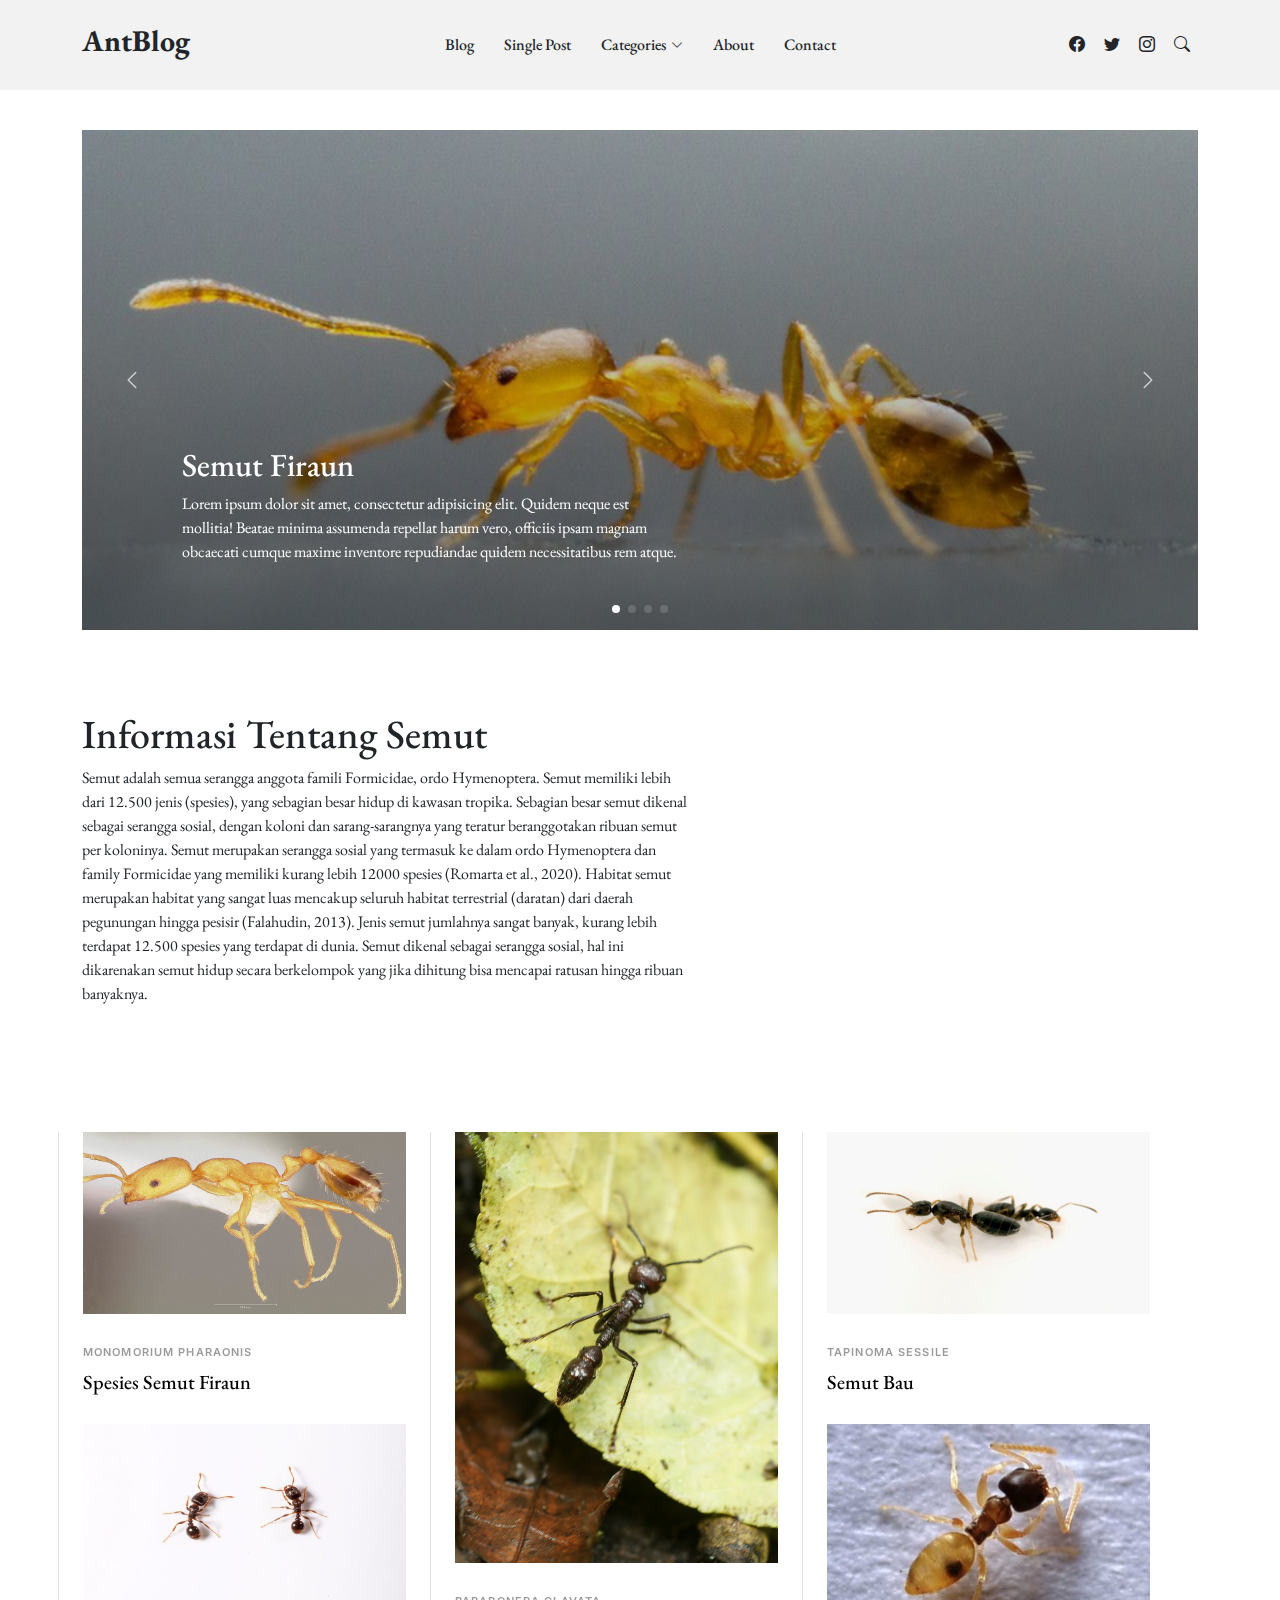
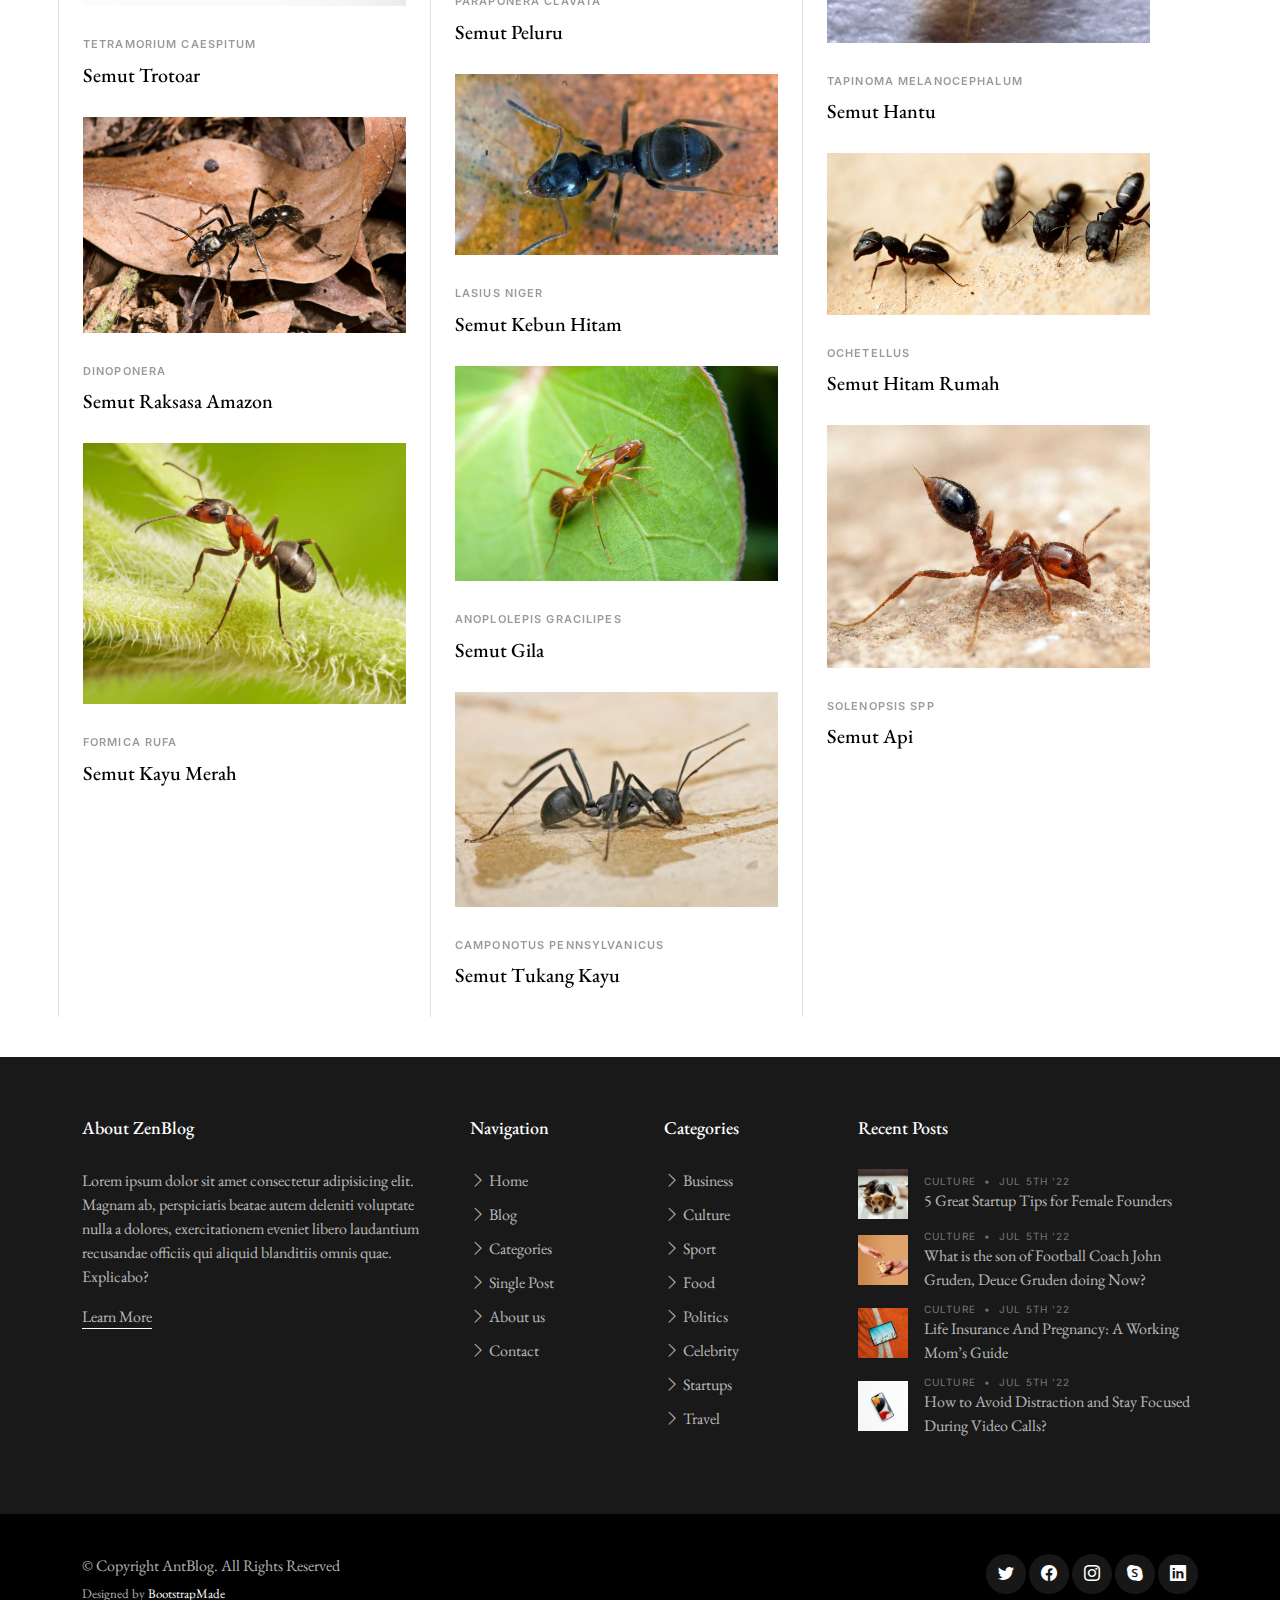
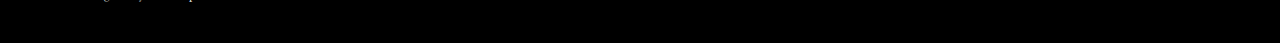
==== commit 4c44428f: "minggu2" ====
--- a/index.html
+++ b/index.html
@@ -164,7 +164,7 @@
       <div class="container" data-aos="fade-up">
         <div class="row g-5">
           <div class="col-lg-8">
-            <div class="col-lg-8">
+            <div class="col-lg-10">
               <div class="post-entry-1">
                 <h1 class="mb-2"><a href="#">Informasi Tentang Semut</a></h1>
                 <p class="mb-4 d-block">Semut adalah semua serangga anggota famili Formicidae, ordo Hymenoptera. Semut memiliki lebih dari 12.500 jenis (spesies), yang sebagian besar hidup di kawasan tropika. Sebagian besar semut dikenal sebagai serangga sosial, dengan koloni dan sarang-sarangnya yang teratur beranggotakan ribuan semut per koloninya.
@@ -176,68 +176,68 @@
             <div class="row g-5">
               <div class="col-lg-4 border-start custom-border">
                 <div class="post-entry-1">
-                  <a href="single-post.html"><img src="assets/img/post-firaun-1.jpg" alt="" class="img-fluid"></a>
+                  <a href="#"><img src="assets/img/post-firaun-1.jpg" alt="" class="img-fluid"></a>
                   <div class="post-meta"><span class="date">Monomorium pharaonis</span></div>
-                  <h2><a href="single-post.html">Spesies Semut Firaun</a></h2>
-                </div>
-                <div class="post-entry-1">
-                  <a href="single-post.html"><img src="assets/img/post-trotoar-1.jpg" alt="" class="img-fluid"></a>
+                  <h2><a href="#">Spesies Semut Firaun</a></h2>
+                </div>
+                <div class="post-entry-1">
+                  <a href="#"><img src="assets/img/post-trotoar-1.jpg" alt="" class="img-fluid"></a>
                   <div class="post-meta"><span class="date">Tetramorium caespitum</span></div>
-                  <h2><a href="single-post.html">Semut Trotoar</a></h2>
-                </div>
-                <div class="post-entry-1">
-                  <a href="single-post.html"><img src="assets/img/post-amazon-1.jpg" alt="" class="img-fluid"></a>
+                  <h2><a href="#">Semut Trotoar</a></h2>
+                </div>
+                <div class="post-entry-1">
+                  <a href="#"><img src="assets/img/post-amazon-1.jpg" alt="" class="img-fluid"></a>
                   <div class="post-meta"><span class="date">Dinoponera </span></div>
-                  <h2><a href="single-post.html">Semut Raksasa Amazon</a></h2>
-                </div>
-                <div class="post-entry-1">
-                  <a href="single-post.html"><img src="assets/img/post-kayuMerah-1.jpg" alt="" class="img-fluid"></a>
+                  <h2><a href="#">Semut Raksasa Amazon</a></h2>
+                </div>
+                <div class="post-entry-1">
+                  <a href="#"><img src="assets/img/post-kayuMerah-1.jpg" alt="" class="img-fluid"></a>
                   <div class="post-meta"><span class="date">Formica rufa</span></div>
-                  <h2><a href="single-post.html">Semut Kayu Merah</a></h2>
+                  <h2><a href="#">Semut Kayu Merah</a></h2>
                 </div>
               </div>
               <div class="col-lg-4 border-start custom-border">
                 <div class="post-entry-1">
-                  <a href="single-post.html"><img src="assets/img/post-peluru-1.jpg" alt="" class="img-fluid"></a>
+                  <a href="#"><img src="assets/img/post-peluru-1.jpg" alt="" class="img-fluid"></a>
                   <div class="post-meta"><span class="date"> Paraponera clavata</span></div>
-                  <h2><a href="single-post.html">Semut Peluru</a></h2>
-                </div>
-                <div class="post-entry-1">
-                  <a href="single-post.html"><img src="assets/img/post-kebun-1.jpg" alt="" class="img-fluid"></a>
+                  <h2><a href="#">Semut Peluru</a></h2>
+                </div>
+                <div class="post-entry-1">
+                  <a href="#"><img src="assets/img/post-kebun-1.jpg" alt="" class="img-fluid"></a>
                   <div class="post-meta"><span class="date">Lasius niger</span></div>
-                  <h2><a href="single-post.html">Semut Kebun Hitam</a></h2>
-                </div>
-                <div class="post-entry-1">
-                  <a href="single-post.html"><img src="assets/img/post-gila-1.jpg" alt="" class="img-fluid"></a>
+                  <h2><a href="#">Semut Kebun Hitam</a></h2>
+                </div>
+                <div class="post-entry-1">
+                  <a href="#"><img src="assets/img/post-gila-1.jpg" alt="" class="img-fluid"></a>
                   <div class="post-meta"><span class="date">Anoplolepis gracilipes</span></div>
-                  <h2><a href="single-post.html">Semut Gila</a></h2>
-                </div>
-                <div class="post-entry-1">
-                  <a href="single-post.html"><img src="assets/img/post-kayu-2.jpg" alt="" class="img-fluid"></a>
+                  <h2><a href="#">Semut Gila</a></h2>
+                </div>
+                <div class="post-entry-1">
+                  <a href="#"><img src="assets/img/post-kayu-2.jpg" alt="" class="img-fluid"></a>
                   <div class="post-meta"><span class="date">Camponotus pennsylvanicus</span></div>
-                  <h2><a href="single-post.html">Semut Tukang Kayu</a></h2>
+                  <h2><a href="#">Semut Tukang Kayu</a></h2>
                 </div>
               </div>
               <div class="col-lg-4 border-start custom-border">
                 <div class="post-entry-1">
-                  <a href="single-post.html"><img src="assets/img/post-bau-1.jpg" alt="" class="img-fluid"></a>
+                  <a href="#"><img src="assets/img/post-bau-1.jpg" alt="" class="img-fluid"></a>
                   <div class="post-meta"><span class="date">Tapinoma sessile</span></div>
-                  <h2><a href="single-post.html">Semut Bau</a></h2>
-                </div>
-                <div class="post-entry-1">
-                  <a href="single-post.html"><img src="assets/img/post-hantu-1.jpg" alt="" class="img-fluid"></a>
+                  <h2><a href="#">Semut Bau</a></h2>
+                </div>
+                <div class="post-entry-1">
+                  <a href="#"><img src="assets/img/post-hantu-1.jpg" alt="" class="img-fluid"></a>
                   <div class="post-meta"><span class="date">Tapinoma melanocephalum</span></div>
-                  <h2><a href="single-post.html">Semut Hantu</a></h2>
-                </div>
-                <div class="post-entry-1">
-                  <a href="single-post.html"><img src="assets/img/post-hitam-1.jpg" alt="" class="img-fluid"></a>
+                  <h2><a href="#">Semut Hantu</a></h2>
+                </div>
+                <div class="post-entry-1">
+                  <a href="#"><img src="assets/img/post-hitam-1.jpg" alt="" class="img-fluid"></a>
                   <div class="post-meta"><span class="date">Ochetellus</span></div>
-                  <h2><a href="single-post.html">Semut Hitam Rumah</a></h2>
-                </div>
-                <div class="post-entry-1">
-                  <a href="single-post.html"><img src="assets/img/post-api-1.jpg" alt="" class="img-fluid"></a>
+                  <h2><a href="#">Semut Hitam Rumah</a></h2>
+                </div>
+                <div class="post-entry-1">
+                  <a href="#"><img src="assets/img/post-api-1.jpg" alt="" class="img-fluid"></a>
                   <div class="post-meta"><span class="date">Solenopsis spp</span></div>
-                  <h2><a href="single-post.html">Semut Api </a></h2>
+                  <h2><a href="#">Semut Api </a></h2>
                 </div>
               </div>
               
@@ -292,7 +292,7 @@
 
             <ul class="footer-links footer-blog-entry list-unstyled">
               <li>
-                <a href="single-post.html" class="d-flex align-items-center">
+                <a href="#" class="d-flex align-items-center">
                   <img src="assets/img/post-sq-1.jpg" alt="" class="img-fluid me-3">
                   <div>
                     <div class="post-meta d-block"><span class="date">Culture</span> <span class="mx-1">&bullet;</span> <span>Jul 5th '22</span></div>
@@ -302,7 +302,7 @@
               </li>
 
               <li>
-                <a href="single-post.html" class="d-flex align-items-center">
+                <a href="#" class="d-flex align-items-center">
                   <img src="assets/img/post-sq-2.jpg" alt="" class="img-fluid me-3">
                   <div>
                     <div class="post-meta d-block"><span class="date">Culture</span> <span class="mx-1">&bullet;</span> <span>Jul 5th '22</span></div>
